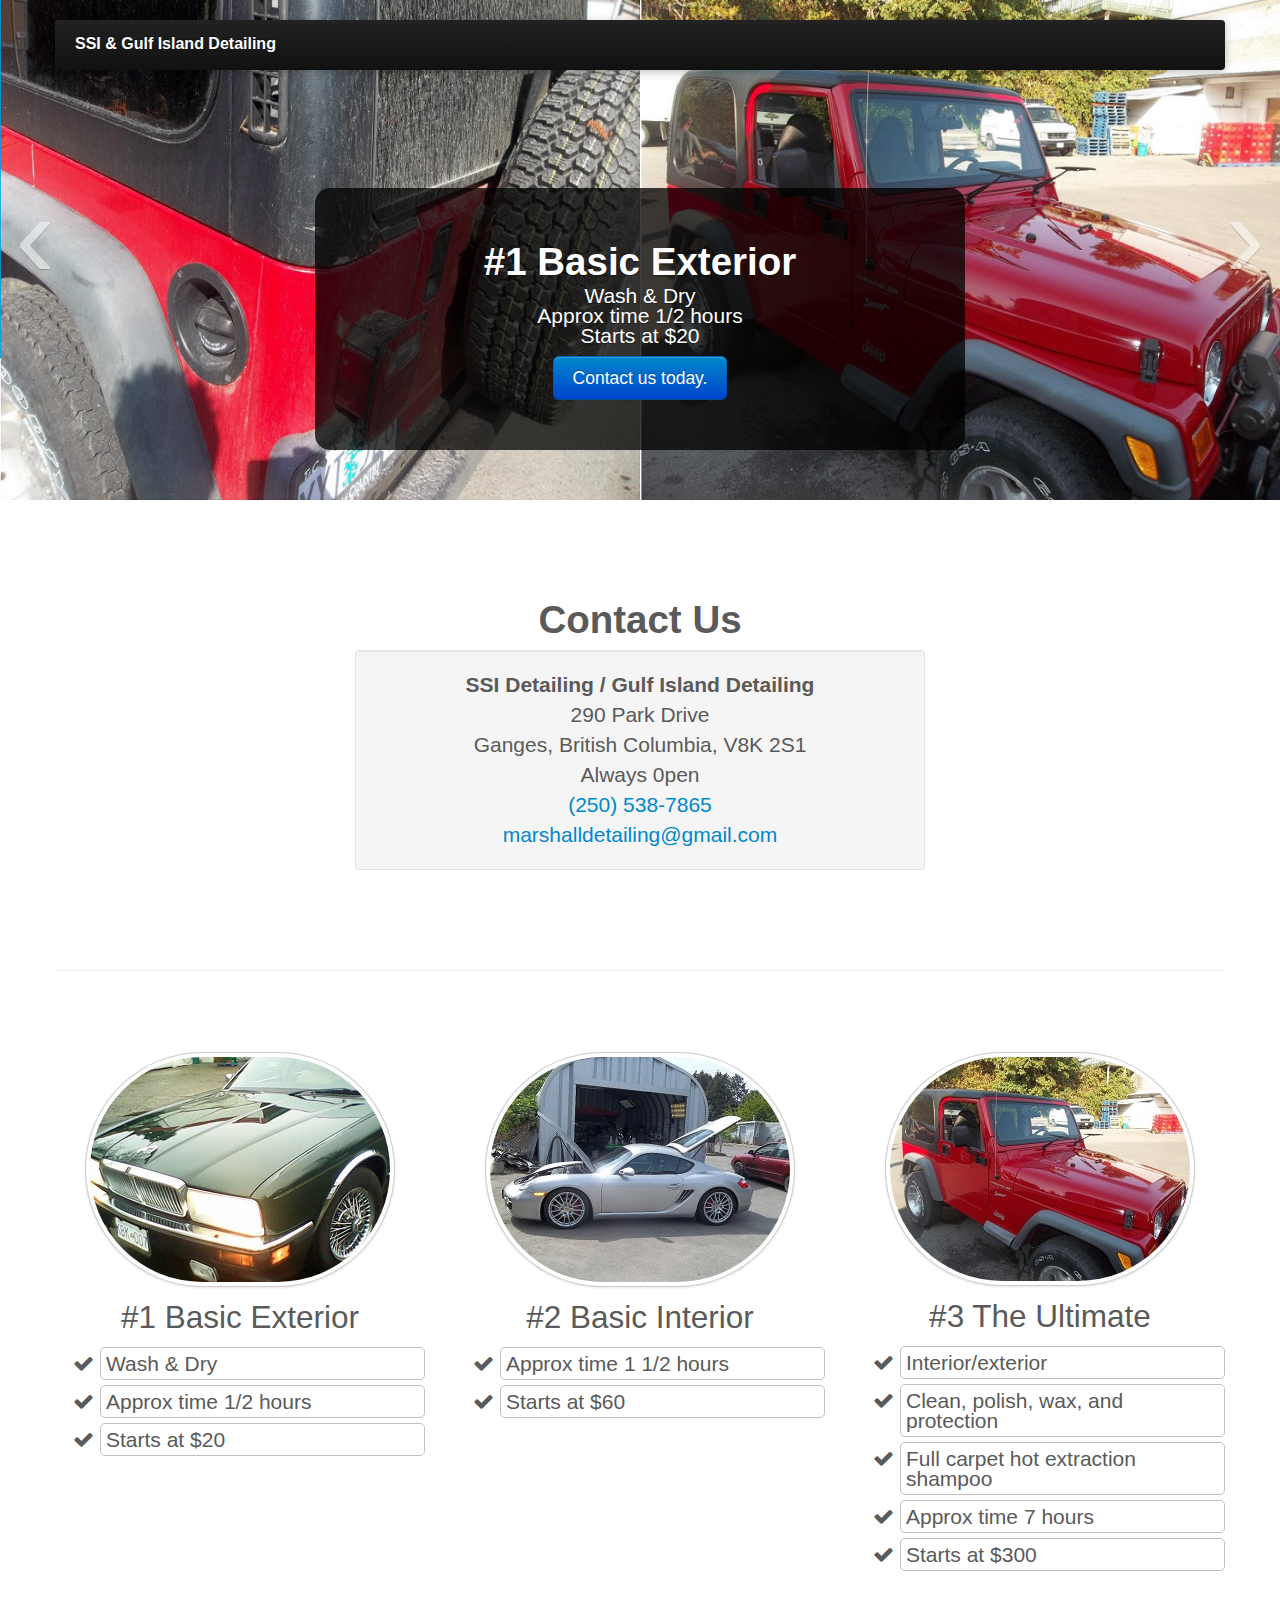
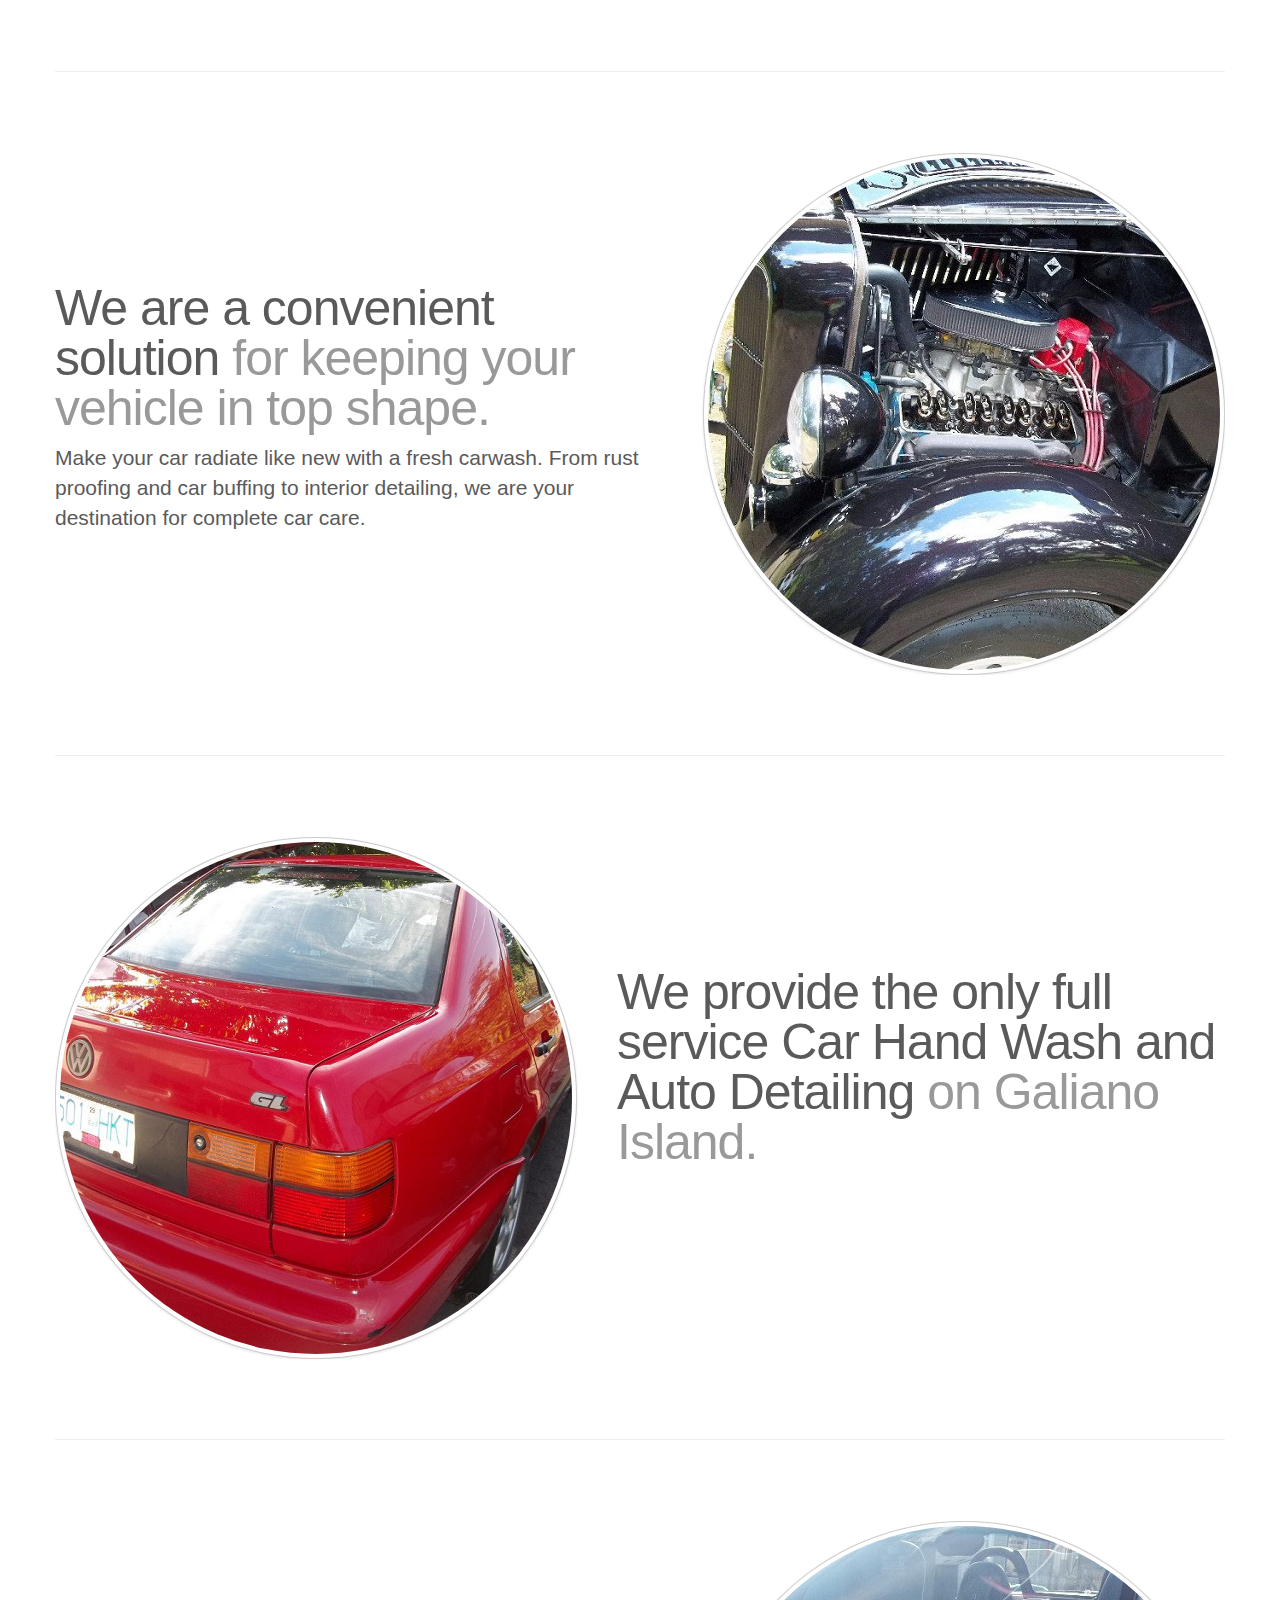
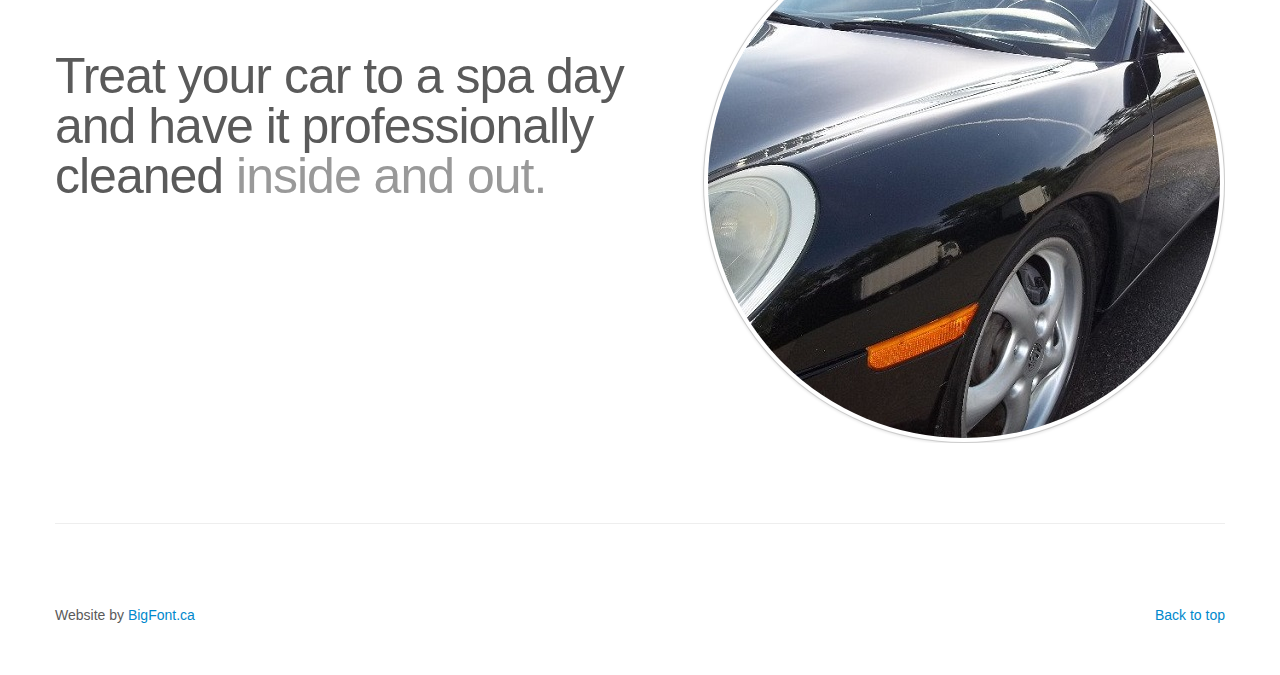
==== ssidetailing/ssidetailing/index.html @ 91e49230 "Compress the images with PNGOUT in order to load the pages faster." ====
﻿<!DOCTYPE html>
<html>
<head>
    <title>Salt Spring Island & Gulf Island Detailing</title>
    <meta name="viewport" content="width=device-width, initial-scale=1.0">
    <!-- Bootstrap -->
    <link href="assets-20/bootstrap/css/bootstrap.css" rel="stylesheet" media="screen" />
    <link href="assets-20/bootstrap/css/responsive.css" rel="stylesheet" media="screen" />
    <!-- Font Awesome -->
    <link href="assets-20/font-awesome/css/font-awesome.min.css" rel="stylesheet" />
    <!-- BigFont -->
    <link href="assets-20/site/css/bigfont.css" rel="stylesheet" media="screen" />
    <link href="assets-20/site/css/bootstrap-carousel-template.css" rel="stylesheet" />
</head>
<body>
    <!-- NAVBAR
    ================================================== -->
    <div class="navbar-wrapper">
        <!-- Wrap the .navbar in .container to center it within the absolutely positioned parent. -->
        <div class="container">
            <div class="navbar navbar-inverse">
                <div class="navbar-inner">
                    <!-- Responsive Navbar Part 1: Button for triggering responsive navbar (not covered in tutorial). 
                        Include responsive CSS to utilize. -->
                    <a class="brand" href="#">SSI & Gulf Island Detailing</a>
                    <!-- Responsive Navbar Part 2: Place all navbar contents you want collapsed withing .navbar-collapse.collapse. -->
                    <div class="nav-collapse collapse">
                        <ul class="nav">
                            <!-- Add <li/> here for main navigation -->
                        </ul>
                    </div>
                    <!--/.nav-collapse -->
                </div>
                <!-- /.navbar-inner -->
            </div>
            <!-- /.navbar -->

        </div>
        <!-- /.container -->
    </div>
    <!-- /.navbar-wrapper -->



    <!-- Carousel
    ================================================== -->
    <div id="myCarousel" class="carousel slide">
        <div class="carousel-inner">
            <div class="item active">
                <img src="assets-20/site/img/carousel/slide-1.png" />
                <div class="container">
                    <div class="carousel-caption">
                        <h1>#1 Basic Exterior</h1>
                        <ul class="lead unstyled">
                            <li>Wash & Dry</li>
                            <li>Approx time 1/2 hours</li>
                            <li>Starts at $20</li>
                        </ul>
                        <a class="btn btn-large btn-primary" href="#contact">Contact us today.</a>
                    </div>
                </div>
            </div>
            <div class="item">
                <img src="assets-20/site/img/carousel/slide-2.png" />
                <div class="container">
                    <div class="carousel-caption">
                        <h1>#2 Basic Interior</h1>
                        <ul class="lead unstyled">
                            <li>Approx time 1 1/2 hours</li>
                            <li>Starts at $60</li>
                        </ul>
                        <a class="btn btn-large btn-primary" href="#contact">Contact us today.</a>
                    </div>
                </div>
            </div>
            <div class="item">
                <img src="assets-20/site/img/carousel/slide-3.png" />
                <div class="container">
                    <div class="carousel-caption">
                        <h1>#3 The Ultimate</h1>
                        <ul class="lead unstyled">
                            <li>Interior/exterior</li>
                            <li>Clean, polish, wax, and protection</li>
                            <li>Full carpet hot extraction shampoo</li>
                            <li>Approx time 7 hours</li>
                            <li>Starts at $300</li>
                        </ul>
                        <a class="btn btn-large btn-primary" href="#contact">Contact us today.</a>
                    </div>
                </div>
            </div>
        </div>
        <a class="left carousel-control" href="#myCarousel" data-slide="prev">&lsaquo;</a>
        <a class="right carousel-control" href="#myCarousel" data-slide="next">&rsaquo;</a>
    </div>
    <!-- /.carousel -->



    <!-- Marketing messaging and featurettes
    ================================================== -->
    <!-- Wrap the rest of the page in another container to center all the content. -->

    <div class="container marketing">

        <div class="row">

            <div class="span6 offset3">
                <section id="contact">
                    <h1>Contact Us</h1>
                    <address class="well lead">
                        <strong>SSI Detailing / Gulf Island Detailing</strong><br />
                        290 Park Drive<br />
                        Ganges, British Columbia, V8K 2S1<br />
                        Always 0pen<br />
                        <a href="tel:1-250-538-7865">(250) 538-7865</a><br />
                        <a href="mailto:marshalldetailing@gmail.com">marshalldetailing<wbr />@gmail.com</a><br />
                    </address>
                </section>
            </div>

        </div>
        <hr class="featurette-divider">

        <!-- Three columns of text below the carousel -->
        <div class="row">
            <div class="span4">
                <img class="img-circle img-polaroid" src="assets-20/site/img/cropped_wide/greenjag_after_w300.jpg" />
                <h2>#1 Basic Exterior</h2>
                <ul class="lead icons-ul">
                    <li><i class="icon-li icon-ok"></i>Wash & Dry</li>
                    <li><i class="icon-li icon-ok"></i>Approx time 1/2 hours</li>
                    <li><i class="icon-li icon-ok"></i>Starts at $20</li>
                </ul>
            </div>
            <!-- /.span4 -->
            <div class="span4">
                <img class="img-circle img-polaroid" src="assets-20/site/img/cropped_wide/porshecayenne_after_w300.jpg" />
                <h2>#2 Basic Interior</h2>
                <ul class="lead icons-ul">
                    <li><i class="icon-li icon-ok"></i>Approx time 1 1/2 hours</li>
                    <li><i class="icon-li icon-ok"></i>Starts at $60</li>
                </ul>
            </div>
            <!-- /.span4 -->
            <div class="span4">
                <img class="img-circle img-polaroid" src="assets-20/site/img/cropped_wide/jeep2scratches_after_w300.jpg" />
                <h2>#3 The Ultimate</h2>
                <ul class="lead icons-ul">
                    <li><i class="icon-li icon-ok"></i>Interior/exterior</li>
                    <li><i class="icon-li icon-ok"></i>Clean, polish, wax, and protection</li>
                    <li><i class="icon-li icon-ok"></i>Full carpet hot extraction shampoo</li>
                    <li><i class="icon-li icon-ok"></i>Approx time 7 hours</li>
                    <li><i class="icon-li icon-ok"></i>Starts at $300</li>
                </ul>
            </div>
            <!-- /.span4 -->
        </div>
        <!-- /.row -->


        <!-- START THE FEATURETTES -->

        <hr class="featurette-divider">

        <div class="featurette">
            <img class="featurette-image pull-right img-circle img-polaroid" src="assets-20/site/img/cropped_square/37fordtruck_after_512.png" />
            <h2 class="featurette-heading">We are a convenient solution <span class="muted">for keeping your vehicle in top shape.
            </span></h2>
            <p class="lead">
                Make your car radiate like new with a fresh carwash. From rust proofing and car buffing to interior detailing, we are your destination for complete car care.
            </p>
        </div>

        <hr class="featurette-divider">

        <div class="featurette">
            <img class="featurette-image pull-left img-circle img-polaroid" src="assets-20/site/img/cropped_square/jetta_after_512.png" />
            <h2 class="featurette-heading">We provide the only full service Car Hand Wash and Auto Detailing <span class="muted">on Galiano Island.
            </span></h2>
            <!--<p class="lead"></p>-->
        </div>

        <hr class="featurette-divider">

        <div class="featurette">
            <img class="featurette-image pull-right img-circle img-polaroid" src="assets-20/site/img/cropped_square/porshe_after_512.png" />
            <h2 class="featurette-heading">Treat your car to a spa day and have it professionally cleaned <span class="muted">inside and out. 
            </span></h2>
            <!--<p class="lead"></p>-->
        </div>

        <hr class="featurette-divider">

        <!-- /END THE FEATURETTES -->


        <!-- FOOTER -->
        <footer>
            <p class="pull-right"><a href="#">Back to top</a></p>
            <p>Website by <a href="http://www.BigFont.ca">BigFont.ca</a></p>
        </footer>

    </div>
    <!-- /.container -->

    <script src="assets-20/site/js/jquery.js"></script>
    <script src="assets-20/bootstrap/js/bootstrap.min.js"></script>
    <script src="assets-20/site/js/bigfont.min.js"></script>
    <script src="assets-20/site/js/holder.js"></script>
</body>
</html>
---- ssidetailing/ssidetailing/assets-20/bootstrap/css/responsive.css ----
.clearfix{*zoom:1;}.clearfix:before,.clearfix:after{display:table;content:"";line-height:0;}
.clearfix:after{clear:both;}
.hide-text{font:0/0 a;color:transparent;text-shadow:none;background-color:transparent;border:0;}
.input-block-level{display:block;width:100%;min-height:30px;-webkit-box-sizing:border-box;-moz-box-sizing:border-box;box-sizing:border-box;}
@-ms-viewport{width:device-width;}.hidden{display:none;visibility:hidden;}
.visible-phone{display:none !important;}
.visible-tablet{display:none !important;}
.hidden-desktop{display:none !important;}
.visible-desktop{display:inherit !important;}
@media (min-width:768px) and (max-width:979px){.hidden-desktop{display:inherit !important;} .visible-desktop{display:none !important ;} .visible-tablet{display:inherit !important;} .hidden-tablet{display:none !important;}}@media (max-width:767px){.hidden-desktop{display:inherit !important;} .visible-desktop{display:none !important;} .visible-phone{display:inherit !important;} .hidden-phone{display:none !important;}}.visible-print{display:none !important;}
@media print{.visible-print{display:inherit !important;} .hidden-print{display:none !important;}}@media (min-width:1200px){.row{margin-left:-30px;*zoom:1;}.row:before,.row:after{display:table;content:"";line-height:0;} .row:after{clear:both;} [class*="span"]{float:left;min-height:1px;margin-left:30px;} .container,.navbar-static-top .container,.navbar-fixed-top .container,.navbar-fixed-bottom .container{width:1170px;} .span12{width:1170px;} .span11{width:1070px;} .span10{width:970px;} .span9{width:870px;} .span8{width:770px;} .span7{width:670px;} .span6{width:570px;} .span5{width:470px;} .span4{width:370px;} .span3{width:270px;} .span2{width:170px;} .span1{width:70px;} .offset12{margin-left:1230px;} .offset11{margin-left:1130px;} .offset10{margin-left:1030px;} .offset9{margin-left:930px;} .offset8{margin-left:830px;} .offset7{margin-left:730px;} .offset6{margin-left:630px;} .offset5{margin-left:530px;} .offset4{margin-left:430px;} .offset3{margin-left:330px;} .offset2{margin-left:230px;} .offset1{margin-left:130px;} .row-fluid{width:100%;*zoom:1;}.row-fluid:before,.row-fluid:after{display:table;content:"";line-height:0;} .row-fluid:after{clear:both;} .row-fluid [class*="span"]{display:block;width:100%;min-height:30px;-webkit-box-sizing:border-box;-moz-box-sizing:border-box;box-sizing:border-box;float:left;margin-left:2.564102564102564%;*margin-left:2.5109110747408616%;} .row-fluid [class*="span"]:first-child{margin-left:0;} .row-fluid .controls-row [class*="span"]+[class*="span"]{margin-left:2.564102564102564%;} .row-fluid .span12{width:100%;*width:99.94680851063829%;} .row-fluid .span11{width:91.45299145299145%;*width:91.39979996362975%;} .row-fluid .span10{width:82.90598290598291%;*width:82.8527914166212%;} .row-fluid .span9{width:74.35897435897436%;*width:74.30578286961266%;} .row-fluid .span8{width:65.81196581196582%;*width:65.75877432260411%;} .row-fluid .span7{width:57.26495726495726%;*width:57.21176577559556%;} .row-fluid .span6{width:48.717948717948715%;*width:48.664757228587014%;} .row-fluid .span5{width:40.17094017094017%;*width:40.11774868157847%;} .row-fluid .span4{width:31.623931623931625%;*width:31.570740134569924%;} .row-fluid .span3{width:23.076923076923077%;*width:23.023731587561375%;} .row-fluid .span2{width:14.52991452991453%;*width:14.476723040552828%;} .row-fluid .span1{width:5.982905982905983%;*width:5.929714493544281%;} .row-fluid .offset12{margin-left:105.12820512820512%;*margin-left:105.02182214948171%;} .row-fluid .offset12:first-child{margin-left:102.56410256410257%;*margin-left:102.45771958537915%;} .row-fluid .offset11{margin-left:96.58119658119658%;*margin-left:96.47481360247316%;} .row-fluid .offset11:first-child{margin-left:94.01709401709402%;*margin-left:93.91071103837061%;} .row-fluid .offset10{margin-left:88.03418803418803%;*margin-left:87.92780505546462%;} .row-fluid .offset10:first-child{margin-left:85.47008547008548%;*margin-left:85.36370249136206%;} .row-fluid .offset9{margin-left:79.48717948717949%;*margin-left:79.38079650845607%;} .row-fluid .offset9:first-child{margin-left:76.92307692307693%;*margin-left:76.81669394435352%;} .row-fluid .offset8{margin-left:70.94017094017094%;*margin-left:70.83378796144753%;} .row-fluid .offset8:first-child{margin-left:68.37606837606839%;*margin-left:68.26968539734497%;} .row-fluid .offset7{margin-left:62.393162393162385%;*margin-left:62.28677941443899%;} .row-fluid .offset7:first-child{margin-left:59.82905982905982%;*margin-left:59.72267685033642%;} .row-fluid .offset6{margin-left:53.84615384615384%;*margin-left:53.739770867430444%;} .row-fluid .offset6:first-child{margin-left:51.28205128205128%;*margin-left:51.175668303327875%;} .row-fluid .offset5{margin-left:45.299145299145295%;*margin-left:45.1927623204219%;} .row-fluid .offset5:first-child{margin-left:42.73504273504273%;*margin-left:42.62865975631933%;} .row-fluid .offset4{margin-left:36.75213675213675%;*margin-left:36.645753773413354%;} .row-fluid .offset4:first-child{margin-left:34.18803418803419%;*margin-left:34.081651209310785%;} .row-fluid .offset3{margin-left:28.205128205128204%;*margin-left:28.0987452264048%;} .row-fluid .offset3:first-child{margin-left:25.641025641025642%;*margin-left:25.53464266230224%;} .row-fluid .offset2{margin-left:19.65811965811966%;*margin-left:19.551736679396257%;} .row-fluid .offset2:first-child{margin-left:17.094017094017094%;*margin-left:16.98763411529369%;} .row-fluid .offset1{margin-left:11.11111111111111%;*margin-left:11.004728132387708%;} .row-fluid .offset1:first-child{margin-left:8.547008547008547%;*margin-left:8.440625568285142%;} input,textarea,.uneditable-input{margin-left:0;} .controls-row [class*="span"]+[class*="span"]{margin-left:30px;} input.span12,textarea.span12,.uneditable-input.span12{width:1156px;} input.span11,textarea.span11,.uneditable-input.span11{width:1056px;} input.span10,textarea.span10,.uneditable-input.span10{width:956px;} input.span9,textarea.span9,.uneditable-input.span9{width:856px;} input.span8,textarea.span8,.uneditable-input.span8{width:756px;} input.span7,textarea.span7,.uneditable-input.span7{width:656px;} input.span6,textarea.span6,.uneditable-input.span6{width:556px;} input.span5,textarea.span5,.uneditable-input.span5{width:456px;} input.span4,textarea.span4,.uneditable-input.span4{width:356px;} input.span3,textarea.span3,.uneditable-input.span3{width:256px;} input.span2,textarea.span2,.uneditable-input.span2{width:156px;} input.span1,textarea.span1,.uneditable-input.span1{width:56px;} .thumbnails{margin-left:-30px;} .thumbnails>li{margin-left:30px;} .row-fluid .thumbnails{margin-left:0;}}@media (min-width:768px) and (max-width:979px){.row{margin-left:-20px;*zoom:1;}.row:before,.row:after{display:table;content:"";line-height:0;} .row:after{clear:both;} [class*="span"]{float:left;min-height:1px;margin-left:20px;} .container,.navbar-static-top .container,.navbar-fixed-top .container,.navbar-fixed-bottom .container{width:724px;} .span12{width:724px;} .span11{width:662px;} .span10{width:600px;} .span9{width:538px;} .span8{width:476px;} .span7{width:414px;} .span6{width:352px;} .span5{width:290px;} .span4{width:228px;} .span3{width:166px;} .span2{width:104px;} .span1{width:42px;} .offset12{margin-left:764px;} .offset11{margin-left:702px;} .offset10{margin-left:640px;} .offset9{margin-left:578px;} .offset8{margin-left:516px;} .offset7{margin-left:454px;} .offset6{margin-left:392px;} .offset5{margin-left:330px;} .offset4{margin-left:268px;} .offset3{margin-left:206px;} .offset2{margin-left:144px;} .offset1{margin-left:82px;} .row-fluid{width:100%;*zoom:1;}.row-fluid:before,.row-fluid:after{display:table;content:"";line-height:0;} .row-fluid:after{clear:both;} .row-fluid [class*="span"]{display:block;width:100%;min-height:30px;-webkit-box-sizing:border-box;-moz-box-sizing:border-box;box-sizing:border-box;float:left;margin-left:2.7624309392265194%;*margin-left:2.709239449864817%;} .row-fluid [class*="span"]:first-child{margin-left:0;} .row-fluid .controls-row [class*="span"]+[class*="span"]{margin-left:2.7624309392265194%;} .row-fluid .span12{width:100%;*width:99.94680851063829%;} .row-fluid .span11{width:91.43646408839778%;*width:91.38327259903608%;} .row-fluid .span10{width:82.87292817679558%;*width:82.81973668743387%;} .row-fluid .span9{width:74.30939226519337%;*width:74.25620077583166%;} .row-fluid .span8{width:65.74585635359117%;*width:65.69266486422946%;} .row-fluid .span7{width:57.18232044198895%;*width:57.12912895262725%;} .row-fluid .span6{width:48.61878453038674%;*width:48.56559304102504%;} .row-fluid .span5{width:40.05524861878453%;*width:40.00205712942283%;} .row-fluid .span4{width:31.491712707182323%;*width:31.43852121782062%;} .row-fluid .span3{width:22.92817679558011%;*width:22.87498530621841%;} .row-fluid .span2{width:14.3646408839779%;*width:14.311449394616199%;} .row-fluid .span1{width:5.801104972375691%;*width:5.747913483013988%;} .row-fluid .offset12{margin-left:105.52486187845304%;*margin-left:105.41847889972962%;} .row-fluid .offset12:first-child{margin-left:102.76243093922652%;*margin-left:102.6560479605031%;} .row-fluid .offset11{margin-left:96.96132596685082%;*margin-left:96.8549429881274%;} .row-fluid .offset11:first-child{margin-left:94.1988950276243%;*margin-left:94.09251204890089%;} .row-fluid .offset10{margin-left:88.39779005524862%;*margin-left:88.2914070765252%;} .row-fluid .offset10:first-child{margin-left:85.6353591160221%;*margin-left:85.52897613729868%;} .row-fluid .offset9{margin-left:79.8342541436464%;*margin-left:79.72787116492299%;} .row-fluid .offset9:first-child{margin-left:77.07182320441989%;*margin-left:76.96544022569647%;} .row-fluid .offset8{margin-left:71.2707182320442%;*margin-left:71.16433525332079%;} .row-fluid .offset8:first-child{margin-left:68.50828729281768%;*margin-left:68.40190431409427%;} .row-fluid .offset7{margin-left:62.70718232044199%;*margin-left:62.600799341718584%;} .row-fluid .offset7:first-child{margin-left:59.94475138121547%;*margin-left:59.838368402492065%;} .row-fluid .offset6{margin-left:54.14364640883978%;*margin-left:54.037263430116376%;} .row-fluid .offset6:first-child{margin-left:51.38121546961326%;*margin-left:51.27483249088986%;} .row-fluid .offset5{margin-left:45.58011049723757%;*margin-left:45.47372751851417%;} .row-fluid .offset5:first-child{margin-left:42.81767955801105%;*margin-left:42.71129657928765%;} .row-fluid .offset4{margin-left:37.01657458563536%;*margin-left:36.91019160691196%;} .row-fluid .offset4:first-child{margin-left:34.25414364640884%;*margin-left:34.14776066768544%;} .row-fluid .offset3{margin-left:28.45303867403315%;*margin-left:28.346655695309746%;} .row-fluid .offset3:first-child{margin-left:25.69060773480663%;*margin-left:25.584224756083227%;} .row-fluid .offset2{margin-left:19.88950276243094%;*margin-left:19.783119783707537%;} .row-fluid .offset2:first-child{margin-left:17.12707182320442%;*margin-left:17.02068884448102%;} .row-fluid .offset1{margin-left:11.32596685082873%;*margin-left:11.219583872105325%;} .row-fluid .offset1:first-child{margin-left:8.56353591160221%;*margin-left:8.457152932878806%;} input,textarea,.uneditable-input{margin-left:0;} .controls-row [class*="span"]+[class*="span"]{margin-left:20px;} input.span12,textarea.span12,.uneditable-input.span12{width:710px;} input.span11,textarea.span11,.uneditable-input.span11{width:648px;} input.span10,textarea.span10,.uneditable-input.span10{width:586px;} input.span9,textarea.span9,.uneditable-input.span9{width:524px;} input.span8,textarea.span8,.uneditable-input.span8{width:462px;} input.span7,textarea.span7,.uneditable-input.span7{width:400px;} input.span6,textarea.span6,.uneditable-input.span6{width:338px;} input.span5,textarea.span5,.uneditable-input.span5{width:276px;} input.span4,textarea.span4,.uneditable-input.span4{width:214px;} input.span3,textarea.span3,.uneditable-input.span3{width:152px;} input.span2,textarea.span2,.uneditable-input.span2{width:90px;} input.span1,textarea.span1,.uneditable-input.span1{width:28px;}}@media (max-width:767px){body{padding-left:20px;padding-right:20px;} .navbar-fixed-top,.navbar-fixed-bottom,.navbar-static-top{margin-left:-20px;margin-right:-20px;} .container-fluid{padding:0;} .dl-horizontal dt{float:none;clear:none;width:auto;text-align:left;} .dl-horizontal dd{margin-left:0;} .container{width:auto;} .row-fluid{width:100%;} .row,.thumbnails{margin-left:0;} .thumbnails>li{float:none;margin-left:0;} [class*="span"],.uneditable-input[class*="span"],.row-fluid [class*="span"]{float:none;display:block;width:100%;margin-left:0;-webkit-box-sizing:border-box;-moz-box-sizing:border-box;box-sizing:border-box;} .span12,.row-fluid .span12{width:100%;-webkit-box-sizing:border-box;-moz-box-sizing:border-box;box-sizing:border-box;} .row-fluid [class*="offset"]:first-child{margin-left:0;} .input-large,.input-xlarge,.input-xxlarge,input[class*="span"],select[class*="span"],textarea[class*="span"],.uneditable-input{display:block;width:100%;min-height:30px;-webkit-box-sizing:border-box;-moz-box-sizing:border-box;box-sizing:border-box;} .input-prepend input,.input-append input,.input-prepend input[class*="span"],.input-append input[class*="span"]{display:inline-block;width:auto;} .controls-row [class*="span"]+[class*="span"]{margin-left:0;} .modal{position:fixed;top:20px;left:20px;right:20px;width:auto;margin:0;}.modal.fade{top:-100px;} .modal.fade.in{top:20px;}}@media (max-width:480px){.nav-collapse{-webkit-transform:translate3d(0, 0, 0);} .page-header h1 small{display:block;line-height:20px;} input[type="checkbox"],input[type="radio"]{border:1px solid #ccc;} .form-horizontal .control-label{float:none;width:auto;padding-top:0;text-align:left;} .form-horizontal .controls{margin-left:0;} .form-horizontal .control-list{padding-top:0;} .form-horizontal .form-actions{padding-left:10px;padding-right:10px;} .media .pull-left,.media .pull-right{float:none;display:block;margin-bottom:10px;} .media-object{margin-right:0;margin-left:0;} .modal{top:10px;left:10px;right:10px;} .modal-header .close{padding:10px;margin:-10px;} .carousel-caption{position:static;}}@media (max-width:979px){body{padding-top:0;} .navbar-fixed-top,.navbar-fixed-bottom{position:static;} .navbar-fixed-top{margin-bottom:20px;} .navbar-fixed-bottom{margin-top:20px;} .navbar-fixed-top .navbar-inner,.navbar-fixed-bottom .navbar-inner{padding:5px;} .navbar .container{width:auto;padding:0;} .navbar .brand{padding-left:10px;padding-right:10px;margin:0 0 0 -5px;} .nav-collapse{clear:both;} .nav-collapse .nav{float:none;margin:0 0 10px;} .nav-collapse .nav>li{float:none;} .nav-collapse .nav>li>a{margin-bottom:2px;} .nav-collapse .nav>.divider-vertical{display:none;} .nav-collapse .nav .nav-header{color:#777777;text-shadow:none;} .nav-collapse .nav>li>a,.nav-collapse .dropdown-menu a{padding:9px 15px;font-weight:bold;color:#777777;-webkit-border-radius:3px;-moz-border-radius:3px;border-radius:3px;} .nav-collapse .btn{padding:4px 10px 4px;font-weight:normal;-webkit-border-radius:4px;-moz-border-radius:4px;border-radius:4px;} .nav-collapse .dropdown-menu li+li a{margin-bottom:2px;} .nav-collapse .nav>li>a:hover,.nav-collapse .nav>li>a:focus,.nav-collapse .dropdown-menu a:hover,.nav-collapse .dropdown-menu a:focus{background-color:#f2f2f2;} .navbar-inverse .nav-collapse .nav>li>a,.navbar-inverse .nav-collapse .dropdown-menu a{color:#999999;} .navbar-inverse .nav-collapse .nav>li>a:hover,.navbar-inverse .nav-collapse .nav>li>a:focus,.navbar-inverse .nav-collapse .dropdown-menu a:hover,.navbar-inverse .nav-collapse .dropdown-menu a:focus{background-color:#111111;} .nav-collapse.in .btn-group{margin-top:5px;padding:0;} .nav-collapse .dropdown-menu{position:static;top:auto;left:auto;float:none;display:none;max-width:none;margin:0 15px;padding:0;background-color:transparent;border:none;-webkit-border-radius:0;-moz-border-radius:0;border-radius:0;-webkit-box-shadow:none;-moz-box-shadow:none;box-shadow:none;} .nav-collapse .open>.dropdown-menu{display:block;} .nav-collapse .dropdown-menu:before,.nav-collapse .dropdown-menu:after{display:none;} .nav-collapse .dropdown-menu .divider{display:none;} .nav-collapse .nav>li>.dropdown-menu:before,.nav-collapse .nav>li>.dropdown-menu:after{display:none;} .nav-collapse .navbar-form,.nav-collapse .navbar-search{float:none;padding:10px 15px;margin:10px 0;border-top:1px solid #f2f2f2;border-bottom:1px solid #f2f2f2;-webkit-box-shadow:inset 0 1px 0 rgba(255,255,255,.1), 0 1px 0 rgba(255,255,255,.1);-moz-box-shadow:inset 0 1px 0 rgba(255,255,255,.1), 0 1px 0 rgba(255,255,255,.1);box-shadow:inset 0 1px 0 rgba(255,255,255,.1), 0 1px 0 rgba(255,255,255,.1);} .navbar-inverse .nav-collapse .navbar-form,.navbar-inverse .nav-collapse .navbar-search{border-top-color:#111111;border-bottom-color:#111111;} .navbar .nav-collapse .nav.pull-right{float:none;margin-left:0;} .nav-collapse,.nav-collapse.collapse{overflow:hidden;height:0;} .navbar .btn-navbar{display:block;} .navbar-static .navbar-inner{padding-left:10px;padding-right:10px;}}@media (min-width:980px){.nav-collapse.collapse{height:auto !important;overflow:visible !important;}}
---- ssidetailing/ssidetailing/assets-20/site/css/bigfont.css ----
.clearfix{*zoom:1;}.clearfix:before,.clearfix:after{display:table;content:"";line-height:0;}
.clearfix:after{clear:both;}
.hide-text{font:0/0 a;color:transparent;text-shadow:none;background-color:transparent;border:0;}
.input-block-level{display:block;width:100%;min-height:30px;-webkit-box-sizing:border-box;-moz-box-sizing:border-box;box-sizing:border-box;}
div.navbar-wrapper>div.container>div.navbar>div.navbar-inner{margin-left:0;margin-right:0;}div.navbar-wrapper>div.container>div.navbar>div.navbar-inner .brand{color:white;}
section{padding-top:30px;}
div#myCarousel.carousel a.carousel-control{top:220px;}
div#myCarousel.carousel div.carousel-inner div.item img div.carousel-caption,div#myCarousel.carousel div.carousel-inner div.item div.container div.carousel-caption{background-color:rgba(0, 0, 0, 0.75);-webkit-border-radius:15px;-moz-border-radius:15px;border-radius:15px;margin:auto;padding:0;position:absolute;text-align:center;}
ul.lead.icons-ul{text-align:left;}ul.lead.icons-ul>li{border:thin solid silver;border-radius:5px;margin-bottom:5px;padding:5px;}
@media (min-width:1200px){div#myCarousel.carousel div.carousel-inner div.item{height:500px;}div#myCarousel.carousel div.carousel-inner div.item img,div#myCarousel.carousel div.carousel-inner div.item div.container{height:500px;}div#myCarousel.carousel div.carousel-inner div.item img div.carousel-caption,div#myCarousel.carousel div.carousel-inner div.item div.container div.carousel-caption{padding:50px;bottom:50px;}}@media (min-width:980px) and (max-width:1199px){div#myCarousel.carousel div.carousel-inner div.item{height:500px;}div#myCarousel.carousel div.carousel-inner div.item img,div#myCarousel.carousel div.carousel-inner div.item div.container{height:500px;}div#myCarousel.carousel div.carousel-inner div.item img div.carousel-caption,div#myCarousel.carousel div.carousel-inner div.item div.container div.carousel-caption{padding:50px;bottom:50px;}}@media (min-width:768px) and (max-width:979px){div#myCarousel.carousel div.carousel-inner div.item{height:500px;}div#myCarousel.carousel div.carousel-inner div.item img,div#myCarousel.carousel div.carousel-inner div.item div.container{height:500px;}div#myCarousel.carousel div.carousel-inner div.item img div.carousel-caption,div#myCarousel.carousel div.carousel-inner div.item div.container div.carousel-caption{padding:50px;bottom:50px;}}@media (max-width:767px){div#myCarousel.carousel div.carousel-inner div.item{height:300px;}div#myCarousel.carousel div.carousel-inner div.item img,div#myCarousel.carousel div.carousel-inner div.item div.container{height:300px;}div#myCarousel.carousel div.carousel-inner div.item img div.carousel-caption,div#myCarousel.carousel div.carousel-inner div.item div.container div.carousel-caption{bottom:15px;padding:15px 0;width:100%;}}@media (max-width:480px){}
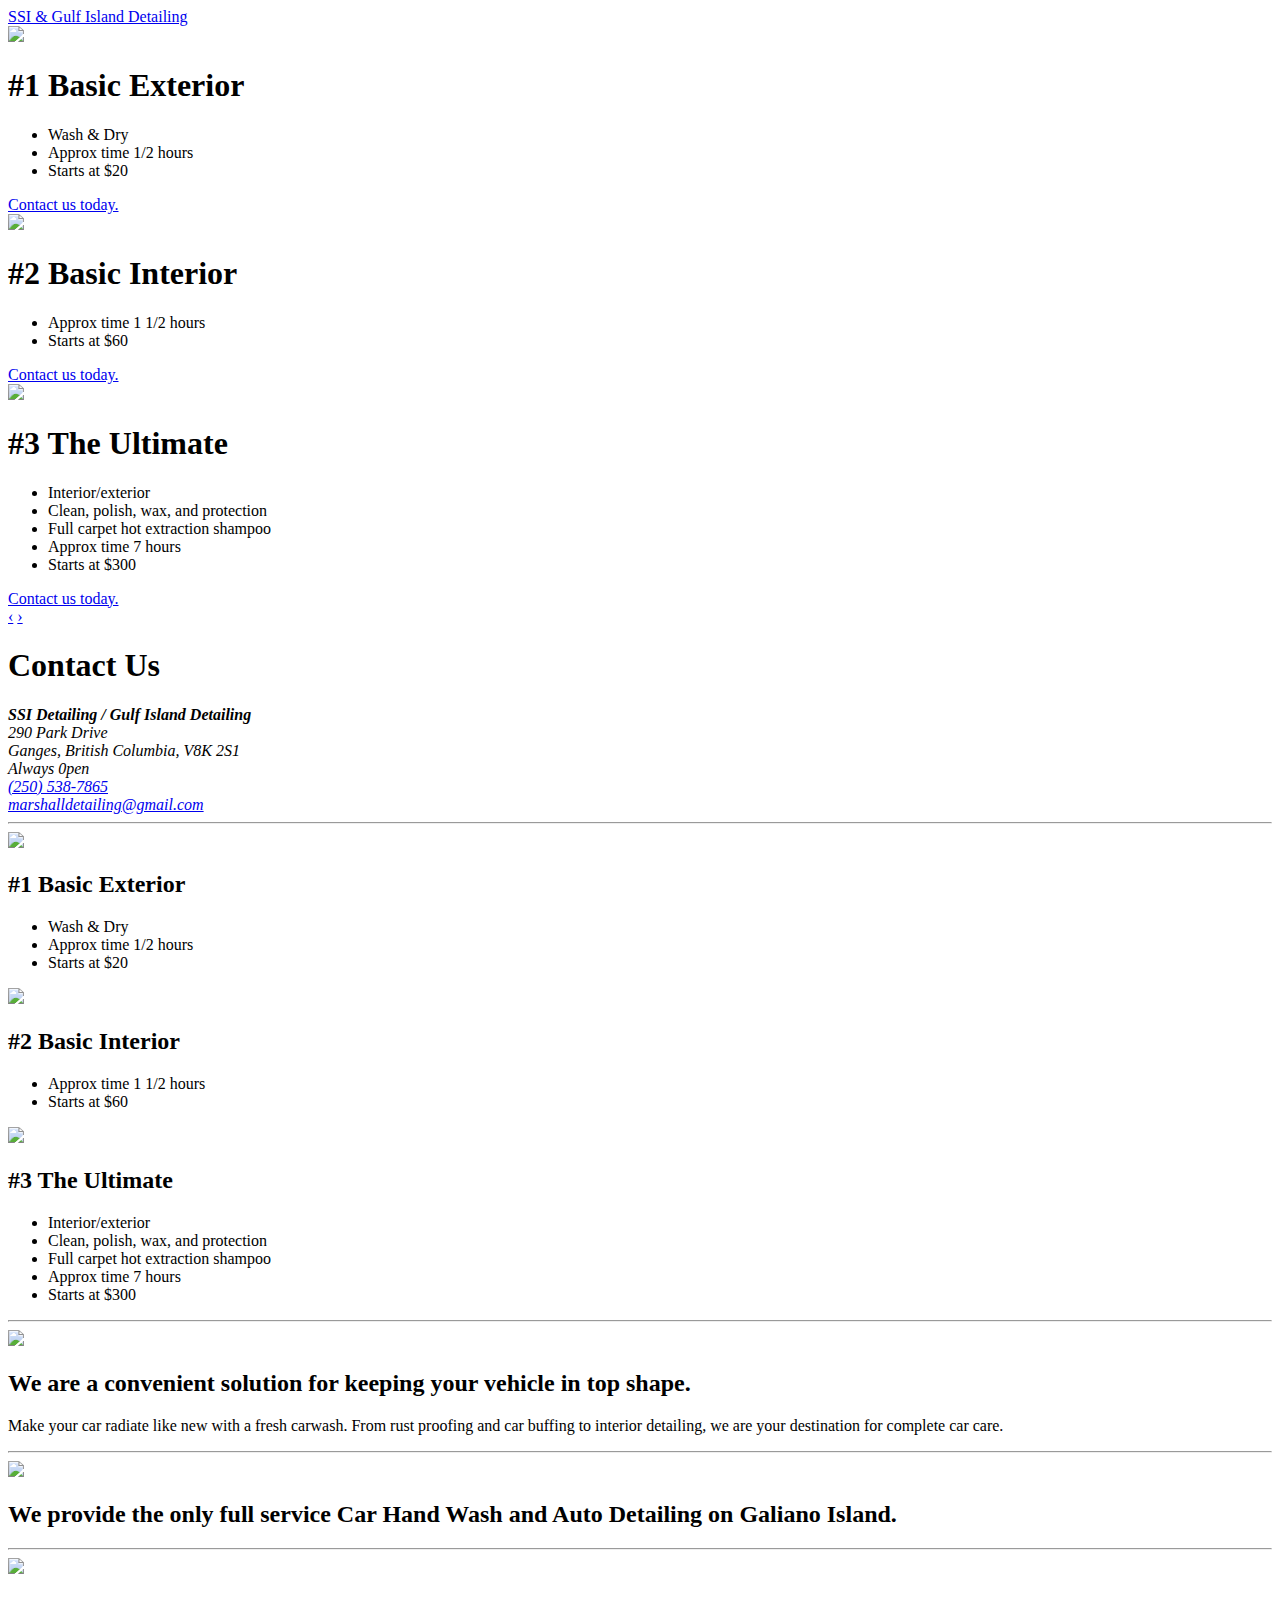
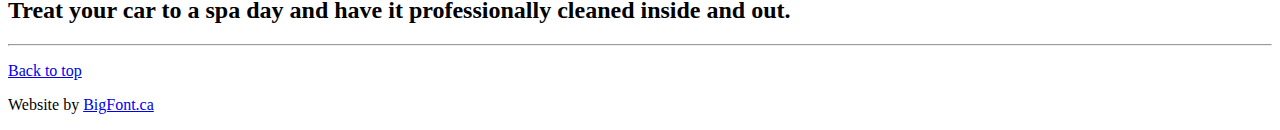
==== commit beb4bd00: "Push the changes live." ====
--- a/ssidetailing/ssidetailing/index.html
+++ b/ssidetailing/ssidetailing/index.html
@@ -1,18 +1,27 @@
 ﻿<!DOCTYPE html>
-<html>
+<html lang="en">
 <head>
-    <title>Salt Spring Island & Gulf Island Detailing</title>
+    <meta charset="utf-8">
+    <title>Carousel Template &middot; Bootstrap</title>
     <meta name="viewport" content="width=device-width, initial-scale=1.0">
-    <!-- Bootstrap -->
-    <link href="assets-20/bootstrap/css/bootstrap.css" rel="stylesheet" media="screen" />
-    <link href="assets-20/bootstrap/css/responsive.css" rel="stylesheet" media="screen" />
-    <!-- Font Awesome -->
-    <link href="assets-20/font-awesome/css/font-awesome.min.css" rel="stylesheet" />
-    <!-- BigFont -->
-    <link href="assets-20/site/css/bigfont.css" rel="stylesheet" media="screen" />
-    <link href="assets-20/site/css/bootstrap-carousel-template.css" rel="stylesheet" />
+    <meta name="description" content="">
+    <meta name="author" content="">
+
+    <!-- Le styles -->
+    <link href="assets-25/bootstrap/css/bootstrap.css" rel="stylesheet" />
+    <link href="assets-25/bootstrap/css/responsive.css" rel="stylesheet" />
+    <link href="assets-25/fixes.css" rel="stylesheet" />
+    <link href="assets-25/site/css/bootstrap-carousel-template.css" rel="stylesheet" />
+    <link href="assets-25/font-awesome/css/font-awesome.min.css" rel="stylesheet" />
+    <link href="assets-25/site/css/bigfont.css" rel="stylesheet" />
+
 </head>
+
 <body>
+
+
+
+
     <!-- NAVBAR
     ================================================== -->
     <div class="navbar-wrapper">
@@ -23,13 +32,6 @@
                     <!-- Responsive Navbar Part 1: Button for triggering responsive navbar (not covered in tutorial). 
                         Include responsive CSS to utilize. -->
                     <a class="brand" href="#">SSI & Gulf Island Detailing</a>
-                    <!-- Responsive Navbar Part 2: Place all navbar contents you want collapsed withing .navbar-collapse.collapse. -->
-                    <div class="nav-collapse collapse">
-                        <ul class="nav">
-                            <!-- Add <li/> here for main navigation -->
-                        </ul>
-                    </div>
-                    <!--/.nav-collapse -->
                 </div>
                 <!-- /.navbar-inner -->
             </div>
@@ -39,6 +41,9 @@
         <!-- /.container -->
     </div>
     <!-- /.navbar-wrapper -->
+
+
+
 
 
 
@@ -47,7 +52,7 @@
     <div id="myCarousel" class="carousel slide">
         <div class="carousel-inner">
             <div class="item active">
-                <img src="assets-20/site/img/carousel/slide-1.png" />
+                <img src="assets-25/site/img/carousel/slide-1.png" />
                 <div class="container">
                     <div class="carousel-caption">
                         <h1>#1 Basic Exterior</h1>
@@ -61,7 +66,7 @@
                 </div>
             </div>
             <div class="item">
-                <img src="assets-20/site/img/carousel/slide-2.png" />
+                <img src="assets-25/site/img/carousel/slide-2.png" />
                 <div class="container">
                     <div class="carousel-caption">
                         <h1>#2 Basic Interior</h1>
@@ -74,7 +79,7 @@
                 </div>
             </div>
             <div class="item">
-                <img src="assets-20/site/img/carousel/slide-3.png" />
+                <img src="assets-25/site/img/carousel/slide-3.png" />
                 <div class="container">
                     <div class="carousel-caption">
                         <h1>#3 The Ultimate</h1>
@@ -97,6 +102,9 @@
 
 
 
+
+
+
     <!-- Marketing messaging and featurettes
     ================================================== -->
     <!-- Wrap the rest of the page in another container to center all the content. -->
@@ -114,7 +122,7 @@
                         Ganges, British Columbia, V8K 2S1<br />
                         Always 0pen<br />
                         <a href="tel:1-250-538-7865">(250) 538-7865</a><br />
-                        <a href="mailto:marshalldetailing@gmail.com">marshalldetailing<wbr />@gmail.com</a><br />
+                        <a href="mailto:marshalldetailing@gmail.com"><span>marshalldetailing</span><span>@gmail.com</span></a><br />
                     </address>
                 </section>
             </div>
@@ -125,7 +133,7 @@
         <!-- Three columns of text below the carousel -->
         <div class="row">
             <div class="span4">
-                <img class="img-circle img-polaroid" src="assets-20/site/img/cropped_wide/greenjag_after_w300.jpg" />
+                <img class="img-circle img-polaroid" src="assets-25/site/img/cropped_wide/greenjag_after_w300.png" />
                 <h2>#1 Basic Exterior</h2>
                 <ul class="lead icons-ul">
                     <li><i class="icon-li icon-ok"></i>Wash & Dry</li>
@@ -135,7 +143,7 @@
             </div>
             <!-- /.span4 -->
             <div class="span4">
-                <img class="img-circle img-polaroid" src="assets-20/site/img/cropped_wide/porshecayenne_after_w300.jpg" />
+                <img class="img-circle img-polaroid" src="assets-25/site/img/cropped_wide/porshecayenne_after_w300.png" />
                 <h2>#2 Basic Interior</h2>
                 <ul class="lead icons-ul">
                     <li><i class="icon-li icon-ok"></i>Approx time 1 1/2 hours</li>
@@ -144,7 +152,7 @@
             </div>
             <!-- /.span4 -->
             <div class="span4">
-                <img class="img-circle img-polaroid" src="assets-20/site/img/cropped_wide/jeep2scratches_after_w300.jpg" />
+                <img class="img-circle img-polaroid" src="assets-25/site/img/cropped_wide/jeep2scratches_after_w300.png" />
                 <h2>#3 The Ultimate</h2>
                 <ul class="lead icons-ul">
                     <li><i class="icon-li icon-ok"></i>Interior/exterior</li>
@@ -159,12 +167,16 @@
         <!-- /.row -->
 
 
+
+
+
+
         <!-- START THE FEATURETTES -->
 
         <hr class="featurette-divider">
 
         <div class="featurette">
-            <img class="featurette-image pull-right img-circle img-polaroid" src="assets-20/site/img/cropped_square/37fordtruck_after_512.png" />
+            <img class="featurette-image pull-right img-circle img-polaroid" src="assets-25/site/img/cropped_square/37fordtruck_after_512.png" />
             <h2 class="featurette-heading">We are a convenient solution <span class="muted">for keeping your vehicle in top shape.
             </span></h2>
             <p class="lead">
@@ -175,7 +187,7 @@
         <hr class="featurette-divider">
 
         <div class="featurette">
-            <img class="featurette-image pull-left img-circle img-polaroid" src="assets-20/site/img/cropped_square/jetta_after_512.png" />
+            <img class="featurette-image pull-left img-circle img-polaroid" src="assets-25/site/img/cropped_square/jetta_after_512.png" />
             <h2 class="featurette-heading">We provide the only full service Car Hand Wash and Auto Detailing <span class="muted">on Galiano Island.
             </span></h2>
             <!--<p class="lead"></p>-->
@@ -184,7 +196,7 @@
         <hr class="featurette-divider">
 
         <div class="featurette">
-            <img class="featurette-image pull-right img-circle img-polaroid" src="assets-20/site/img/cropped_square/porshe_after_512.png" />
+            <img class="featurette-image pull-right img-circle img-polaroid" src="assets-25/site/img/cropped_square/porshe_after_512.png" />
             <h2 class="featurette-heading">Treat your car to a spa day and have it professionally cleaned <span class="muted">inside and out. 
             </span></h2>
             <!--<p class="lead"></p>-->
@@ -193,6 +205,10 @@
         <hr class="featurette-divider">
 
         <!-- /END THE FEATURETTES -->
+
+
+
+
 
 
         <!-- FOOTER -->
@@ -204,9 +220,12 @@
     </div>
     <!-- /.container -->
 
-    <script src="assets-20/site/js/jquery.js"></script>
-    <script src="assets-20/bootstrap/js/bootstrap.min.js"></script>
-    <script src="assets-20/site/js/bigfont.min.js"></script>
-    <script src="assets-20/site/js/holder.js"></script>
+
+
+
+    <script src="assets-25/site/js/jquery.js"></script>
+    <script src="assets-25/bootstrap/js/bootstrap.min.js"></script>
+    <script src="assets-25/site/js/bigfont.min.js"></script>
+    <script src="assets-25/site/js/holder.js"></script>
 </body>
 </html>
